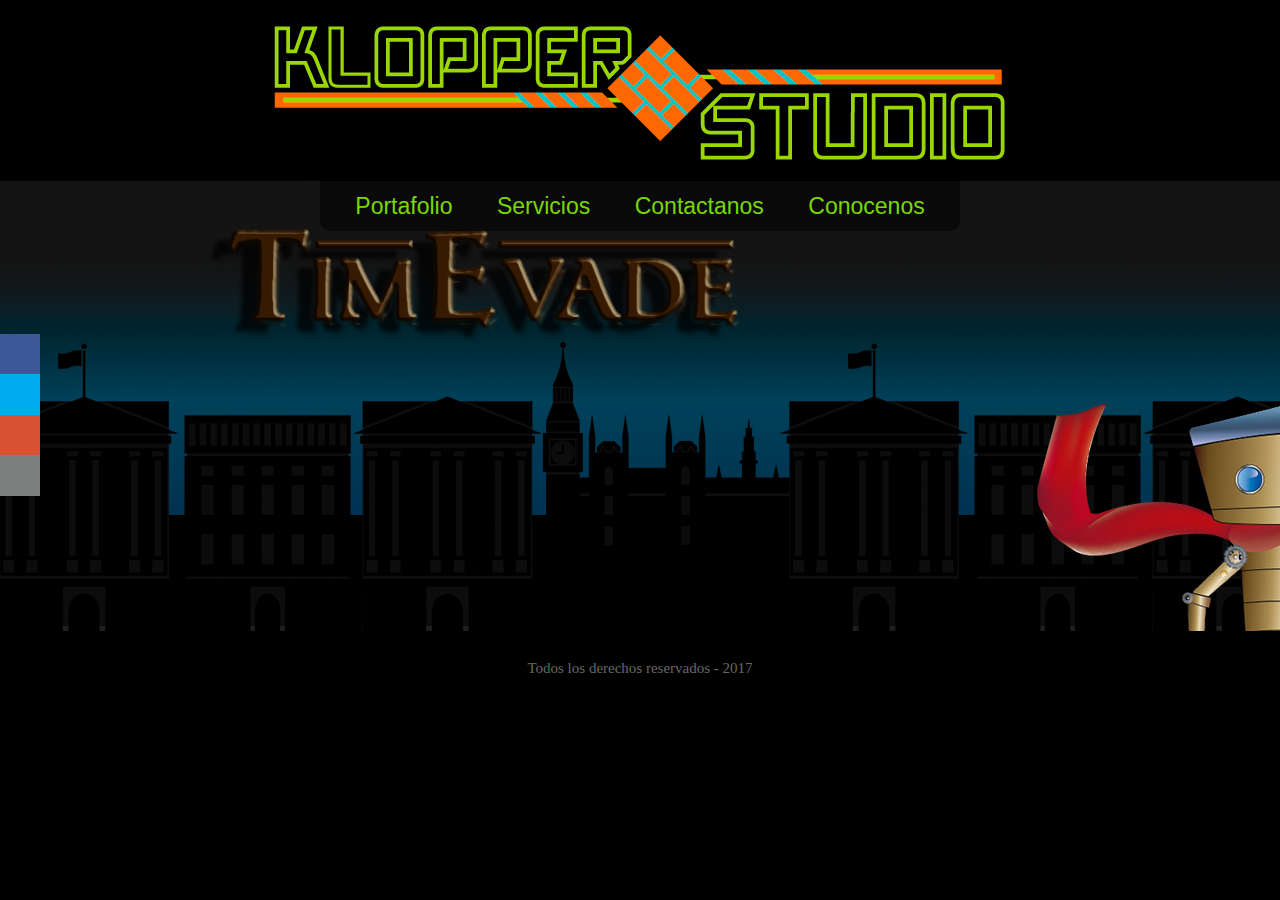
==== index.html @ 8e0b53bb "mi primer commit" ====
<!DOCTYPE html>
<html lang="es">
<head>
	<meta charset="UTF-8"/><!--sirve para que se reconozcan los caractere especiales-->
	<meta description="Sitio web de Klopper Studio"/>
	<link rel="stylesheet" type="text/css" href="css/normalize.css">
	<link rel="stylesheet" type="text/css" href="css/HomeStyle.css">
	<link rel="stylesheet" type="text/css" href="css/comunStyle.css">
	<link rel="stylesheet" type="text/css" href="css/Fuentes.css">
	<title>Klopper Studio</title>
</head>
<body>
	<div id="Container">
		<div id="social">
			<ul>
				<li><a href="http://www.facebook.com/Klopperstudio" target="_blank" class ="facebook"></a></li><!--target bank sirve para q el link abra en otra pestaña-->
				<li><a href="https://twitter.com/klopperstudio" target="_blank" class ="twitter"></a></li>
				<li><a href="https://youtube.com/" target="_blank" class="youTube"></a></li>
				<li><a href="mailto:gerencia@klopperstudio.com.co" target="_blank" class="mail"></a></li>
			</ul>
		</div><!--Cierra social-->
		<div id="Inicio">
			<a href="index.html" class ="Logo"></a>
		</div><!--Cierra logo-->
		<div id="central">
				<div id="menu">
						<ul>
							<li><a href="Portafolio.html">Portafolio</a></li>
							<li><a href="Servicios.html">Servicios</a></li>
							<li><a href="Contactanos.html">Contactanos</a></li>
							<li><a href="Conocenos.html">Conocenos</a></li>
						</ul>
					</div><!--Cierra menu-->
				<div id="Banner">
						<ul>
							<li><img src="Img/Banner/TimEvade.png" width="1500" height="450"></li>
							<li><img src="Img/Banner/BakeryBalance.png" width="1500" height="450"></li>
							<li><img src="Img/Banner/LadyCloud.png"  width="1500" height="450"></li>
							<li><img src="Img/Banner/ThreePool.png"  width="1500" height="450"></li>
						</ul>
				</div><!--Banner-->
		</div><!--Cierra central-->
		
		
		<div id=footer>
			Todos los derechos reservados - 2017
		</div><!--Cierra footer-->
	</div><!--Cierra conainer-->
</body>
</html>
---- css/HomeStyle.css ----
#menu ul li a{
	color: #78d800;
}

#menu ul li a:hover{
	color: #ccc;
}

#Banner{
	width: 100%;
	overflow: hidden;
	padding: 0px;
	max-width: 1500px;
	text-align: center;
}
#Banner ul{
	margin: 0px;
	width: 100%;
	height: 100%;
	display: flex;
	padding: 0px;
	animation: cambio 20s infinite alternate; /*llama la animacion y la ejecuta al dercho y al reves*/
	border-radius: 15px;
}
@keyframes cambio{
	0%{margin-left: 0;}/*el porcentaje se refiere al porcentaje de un minuto*/
	20%{margin-left: 0;}

	25%{margin-left: -100%;}
	45%{margin-left: -100%;}

	50%{margin-left: -200%;}
	70%{margin-left: -200%;}

	75%{margin-left: -300%;}
	100%{margin-left: -300%;}
}
#Banner li{
	width: 100%;
	list-style: none;
}
#social{
	position: fixed;
	left: 0;
	top: 36%;
	z-index: 2000;
}
---- css/comunStyle.css ----
@charset "UTF-8";
*{
	margin: 0px;
	padding: 0px;
}

body{
	background-color:#000;
	padding: 0; 
	margin: 0;
}

#ContSentence {
	width: 100%;
	height: 103px;
	padding-top: 58px;
	text-align: center;
	box-sizing: border-box;
	color:#cccccc; 
	-webkit-box-shadow: 0px 5px 29px -5px rgba(255,255,255,0.35);
    -moz-box-shadow: 0px 5px 29px -5px rgba(255,255,255,0.35);
    -o-box-shadow: 0px 5px 29px -5px rgba(255,255,255,0.35);
    -ms-box-shadow: 0px 5px 29px -5px rgba(255,255,255,0.35);
    box-shadow: 0px 5px 29px -5px rgba(255,255,255,0.35);
}

#Container{
	background-color:#000;
	margin: auto;
	width: 100%;
	max-width: 1510px;
	min-width: 1000px;
}
#Inicio {
	width: 768px;
	height: 181px;
	margin: auto;
}

.Logo{
	background:url(../Img/Logos/Logo-Klopper.png);
	background-repeat: no-repeat;
	padding-left: 768px !important;
	padding-bottom:181px !important;
}

#central{
	position: relative;
}
#menu {
	position: absolute;
	left: 25%;
	padding-top: 12px;
	background-color:rgba(0,0,0,0.5);
	width:50%;
	max-width: 750px;
	height: 50px;
	text-align: center;
	-webkit-border-bottom-right-radius:10px;
	-moz-border-bottom-right-radius:10px;
	-o-border-bottom-right-radius:10px;
	-ms-border-bottom-right-radius:10px;
	-webkit-border-bottom-left-radius:10px;
	-moz-border-bottom-left-radius:10px;
	-o-border-bottom-left-radius:10px;
	-ms-border-bottom-left-radius:10px;
	border-bottom-left-radius:10px;
	box-sizing: border-box;
	 }
#menu ul{/*encieera todos los items de la lista como servicios faq etc*/
	margin: auto;
}
#menu ul li{
	margin: auto;
	list-style: none;
	display: inline-block;
	padding-right: 20px;
	padding-left: 20px;
	text-align: center;
	max-width: 750px;

}
#menu ul li a{
	text-align: center;
	text-decoration: none;
	font-size: 23px;
	max-width: 750px;
}
#social{
	position: fixed;
	left: 0;
	top: 36%;
	z-index: 2000;
}
#social ul{
	margin: 0px;
	padding: 0px;
}
#social ul li{
	list-style: none;
	padding-top: 22px;/*espaco entre iconos*/
}
#social ul li a{
	padding-top: 12px;
	padding-bottom: 12px;
}
#social ul li a:hover{
	padding-right: 30px;

}
.facebook{
	background: #3b5998 url(../img/Logos/facebook.png);
	background-repeat: no-repeat;
	background-position: center center;
	padding-left: 40px !important;
}
.twitter{
	background: #00abf0 url(../img/Logos/twitter.png);
	background-repeat: no-repeat;
	background-position: center center;
	padding-left: 40px !important;
}
.youTube{ 
	background: #d95232 url(../img/Logos/youtube.png);
	background-repeat: no-repeat;
	background-position: center center;
	padding-left: 40px !important;
}
.mail{ 
	background: #7E7F7F url(../img/Logos/email.png);
	background-repeat: no-repeat;
	background-position: center center;
	padding-left: 40px !important;
}
#footer{
	margin: auto;
	width: 100%;
	color: #676767;
	text-align: center;
	padding-top: 25px;
	padding-bottom: 25px;
	box-sizing: border-box;
	float: right;
}
---- css/Fuentes.css ----
@font-face{
	font-family:zekton;
	src:url(../Fuentes/zekton.ttf);
	font-family:imagine;
	src:url(../Fuentes/imagine_font.ttf);
}
.menu ul li a{
	font-family:zekton;
}
.subTabContent, .Integrantes p{
	font-family:zekton;
	font-size: 21px;
}
#tabs a,#subTabs a{
	font-family:zekton;
	font-size: 20px;
}
.descriptions, #footer, #ContSentence p{
	font-family:zekton;
	font-size: 15px;
}
.amazingslider-nav-thumbnail-tite-1{
	font-family:zekton !important;
	font-size: 15px !important;
	font-style: normal !important;
}
h3,.subTabContent p{
	font-family:imagine;
}
label, input{
	font-family:zekton;
}
#InfoKlopper{
	font-family:zekton;
	font-size: 21px;
}
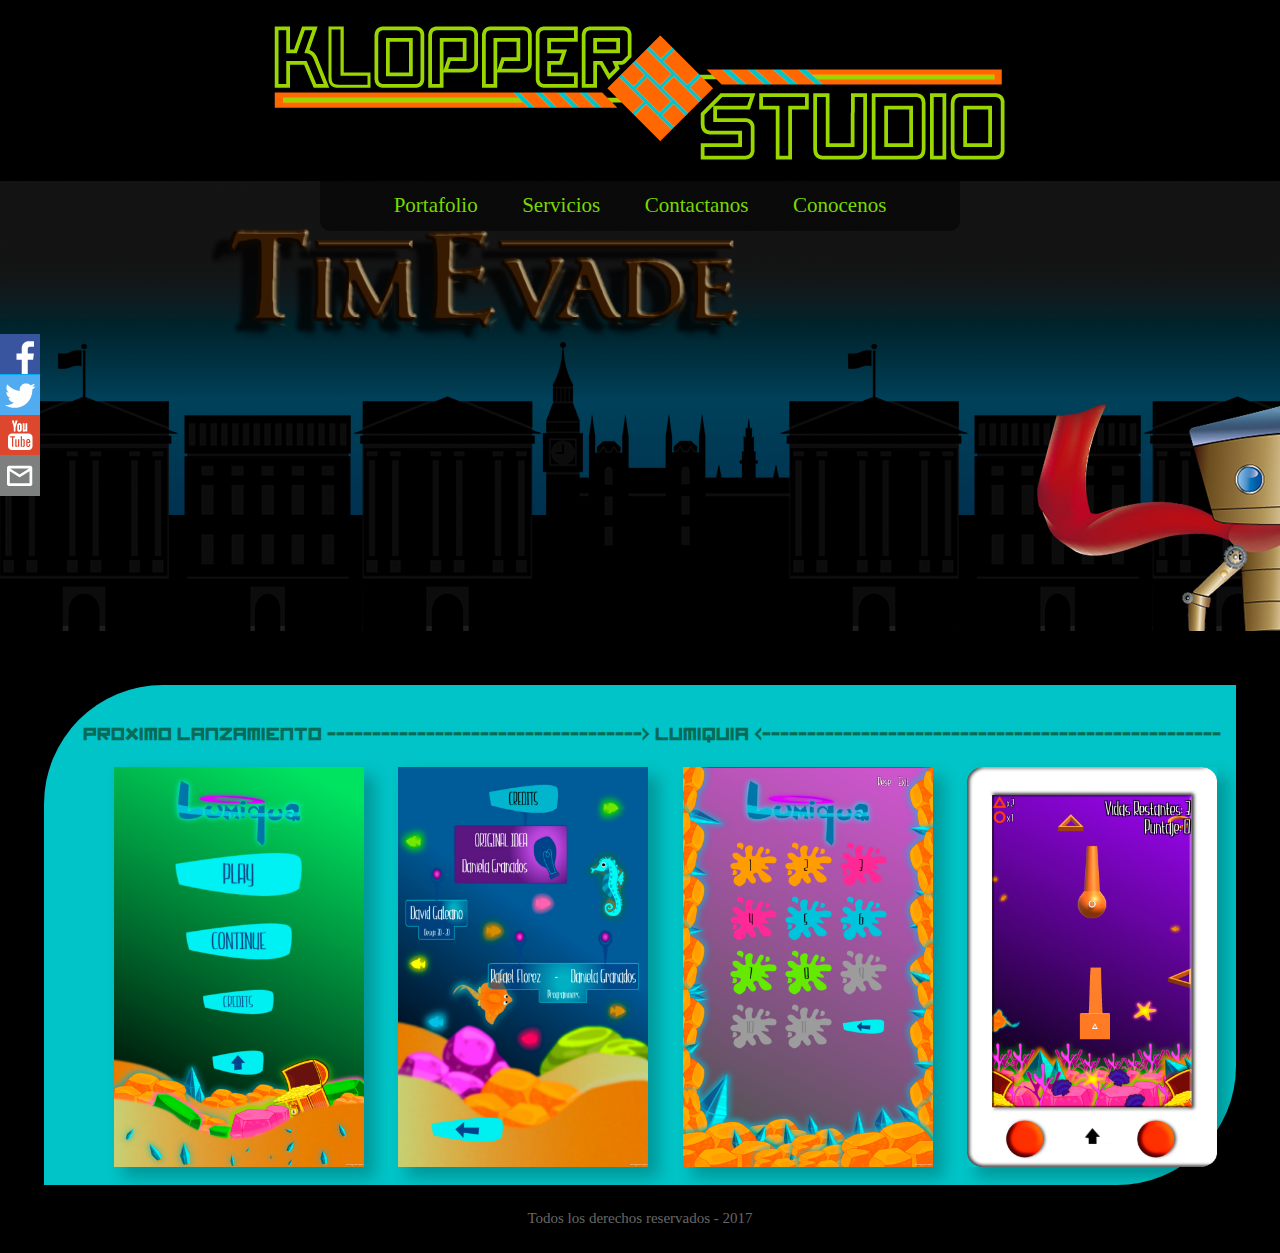
==== commit e9252b01: "Se agrego Nuevo lanzamientos en el index" ====
--- a/index.html
+++ b/index.html
@@ -40,7 +40,13 @@
 						</ul>
 				</div><!--Banner-->
 		</div><!--Cierra central-->
-		
+		<div id="Lanzamientos"> 
+			<h3>Proximo lanzamiento -----------------------------------> Lumiquia <---------------------------------------------------</h3>
+			<img src="Img/Objects/Lumiquia-01.png" width="250" height="400">
+			<img src="Img/Objects/Lumiquia-02.png" width="250" height="400">
+			<img src="Img/Objects/Lumiquia-03.png" width="250" height="400">
+			<img src="Img/Objects/Lumiquia-04.png" width="250" height="400">
+		</div>
 		
 		<div id=footer>
 			Todos los derechos reservados - 2017
--- a/css/HomeStyle.css
+++ b/css/HomeStyle.css
@@ -45,3 +45,28 @@
 	top: 36%;
 	z-index: 2000;
 }
+#Lanzamientos{
+	height: 500px;
+	width: 90%;
+	margin: auto;
+	margin-top: 50px;
+	color: #086b57;
+	background-color: #00C4C7;
+	border-radius: 119px 0px 119px 0px;
+    -moz-border-radius: 119px 0px 119px 0px;
+    -webkit-border-radius: 119px 0px 119px 0px;
+    border: 0px solid #000000;
+    padding-left: 40px;
+}
+#Lanzamientos h3{
+	padding-top: 40px;
+	padding-bottom: 20px;
+}
+#Lanzamientos img {
+	margin-left: 30px;
+	-webkit-box-shadow: 10px 10px 15px 1px rgba(0,0,0,0.23);
+    -moz-box-shadow: 10px 10px 15px 1px rgba(0,0,0,0.23);
+    box-shadow: 10px 10px 15px 1px rgba(0,0,0,0.23);
+    -o-box-shadow: 10px 10px 15px 1px rgba(0,0,0,0.23);
+    -ms-box-shadow: 10px 10px 15px 1px rgba(0,0,0,0.23);
+}--- a/css/comunStyle.css
+++ b/css/comunStyle.css
@@ -109,25 +109,25 @@
 
 }
 .facebook{
-	background: #3b5998 url(../img/Logos/facebook.png);
+	background: #3b5998 url(../Img/Logos/facebook.png);
 	background-repeat: no-repeat;
 	background-position: center center;
 	padding-left: 40px !important;
 }
 .twitter{
-	background: #00abf0 url(../img/Logos/twitter.png);
+	background: #00abf0 url(../Img/Logos/twitter.png);
 	background-repeat: no-repeat;
 	background-position: center center;
 	padding-left: 40px !important;
 }
 .youTube{ 
-	background: #d95232 url(../img/Logos/youtube.png);
+	background: #d95232 url(../Img/Logos/youtube.png);
 	background-repeat: no-repeat;
 	background-position: center center;
 	padding-left: 40px !important;
 }
 .mail{ 
-	background: #7E7F7F url(../img/Logos/email.png);
+	background: #7E7F7F url(../Img/Logos/email.png);
 	background-repeat: no-repeat;
 	background-position: center center;
 	padding-left: 40px !important;
--- a/css/Fuentes.css
+++ b/css/Fuentes.css
@@ -4,8 +4,9 @@
 	font-family:imagine;
 	src:url(../Fuentes/imagine_font.ttf);
 }
-.menu ul li a{
+#menu ul li a{
 	font-family:zekton;
+	font-size: 21px;
 }
 .subTabContent, .Integrantes p{
 	font-family:zekton;
